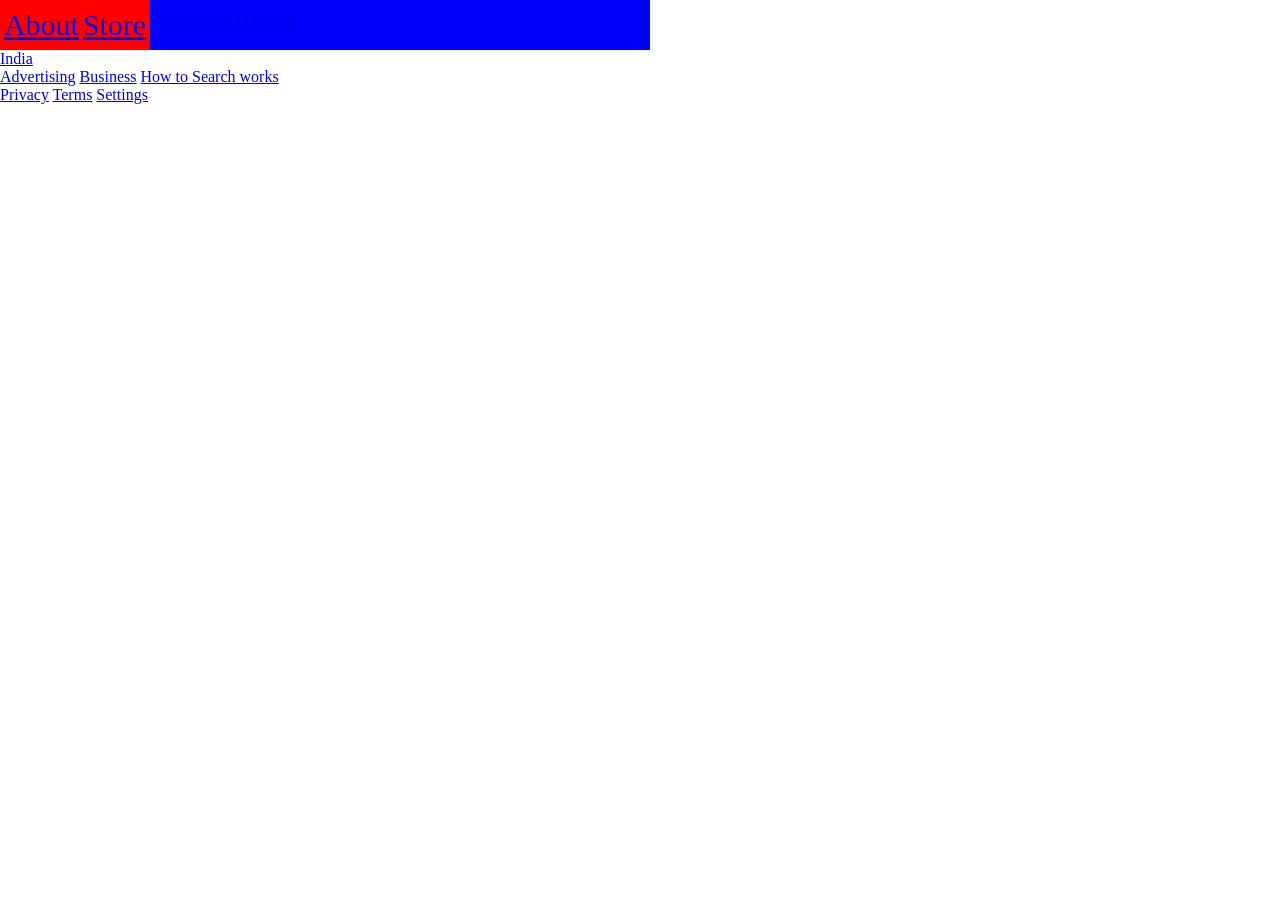
==== Google_Home_Page/index.html @ 4c8fb91e "Add Footer" ====
<!DOCTYPE html>
<html lang="en">
<head>
<meta charset="UTF-8">
<meta http-equiv="X-UA-Compatible" content="IE=edge">
<meta name="viewport" content="width=device-width, initial-scale=1.0">
 <title>Goggle</title>
 <link rel="stylesheet" href="style.css" 
</head>
<body>
  <header>
    <div id="part1">
      <a href="#">About</a>
      <a href="#">Store</a>
    </div>
    <div id="part2">
      <a href="#">Gmail</a>
      <a href="#">Image</a>
    
    </div>
  </header>
  <footer>
    <div id="upper">
      <a href="#">India</a>
    </div>
    <div id="lower">
      <div id="1st-part">
      <a href="#">Advertising</a>
      <a href="#">Business</a>
      <a href="#">How to Search works</a>
      </div>
      <div id="2nd-part">
      <a href="#">Privacy</a>
      <a href="#">Terms</a>
      <a href="#">Settings</a>
      </div>
    </div>
  </footer>
</body>
</html>
---- Google_Home_Page/style.css ----
*{
  margin: 0;
  border: 0;
}
header{
  display: flex;
  font-size: 30px;
  
}
#part1{
  width: 150px;
  height: 50px;
  display: flex;
  justify-content: space-evenly;
  align-items: center;
  background-color: red;
}
#part2{
  width: 500px;
  height: 50px;
  display: flex;
  margin-right: 0px;
  background-color: blue;
}
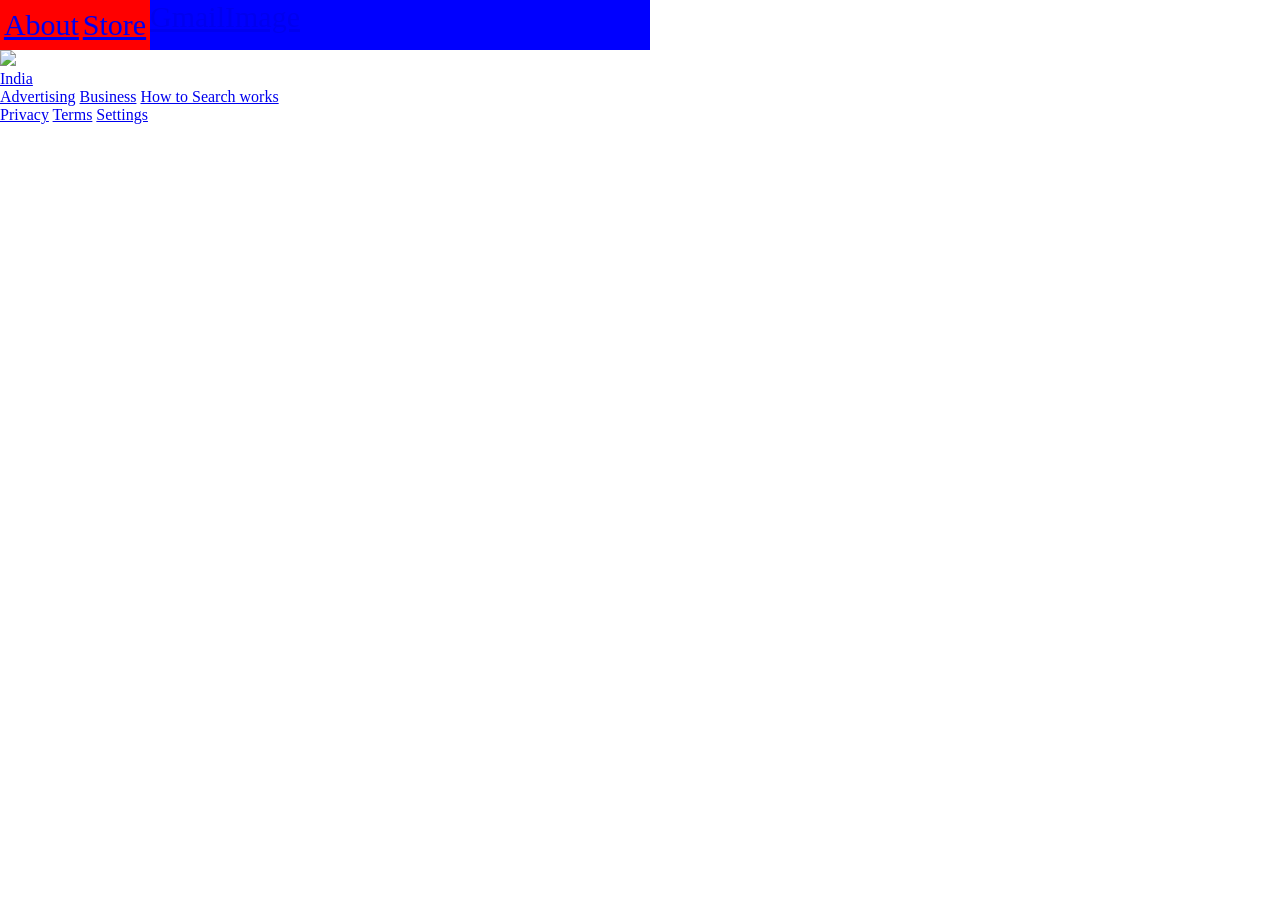
==== commit 4d6592da: "Add Elements" ====
--- a/Google_Home_Page/index.html
+++ b/Google_Home_Page/index.html
@@ -5,7 +5,7 @@
 <meta http-equiv="X-UA-Compatible" content="IE=edge">
 <meta name="viewport" content="width=device-width, initial-scale=1.0">
  <title>Goggle</title>
- <link rel="stylesheet" href="style.css" 
+ <link rel="stylesheet" href="style.css">
 </head>
 <body>
   <header>
@@ -16,9 +16,14 @@
     <div id="part2">
       <a href="#">Gmail</a>
       <a href="#">Image</a>
-    
     </div>
   </header>
+  <img src="google.png">
+  <div id="searchBar">
+    <i></i>
+    <i></i>
+    <i></i>
+  </div>
   <footer>
     <div id="upper">
       <a href="#">India</a>
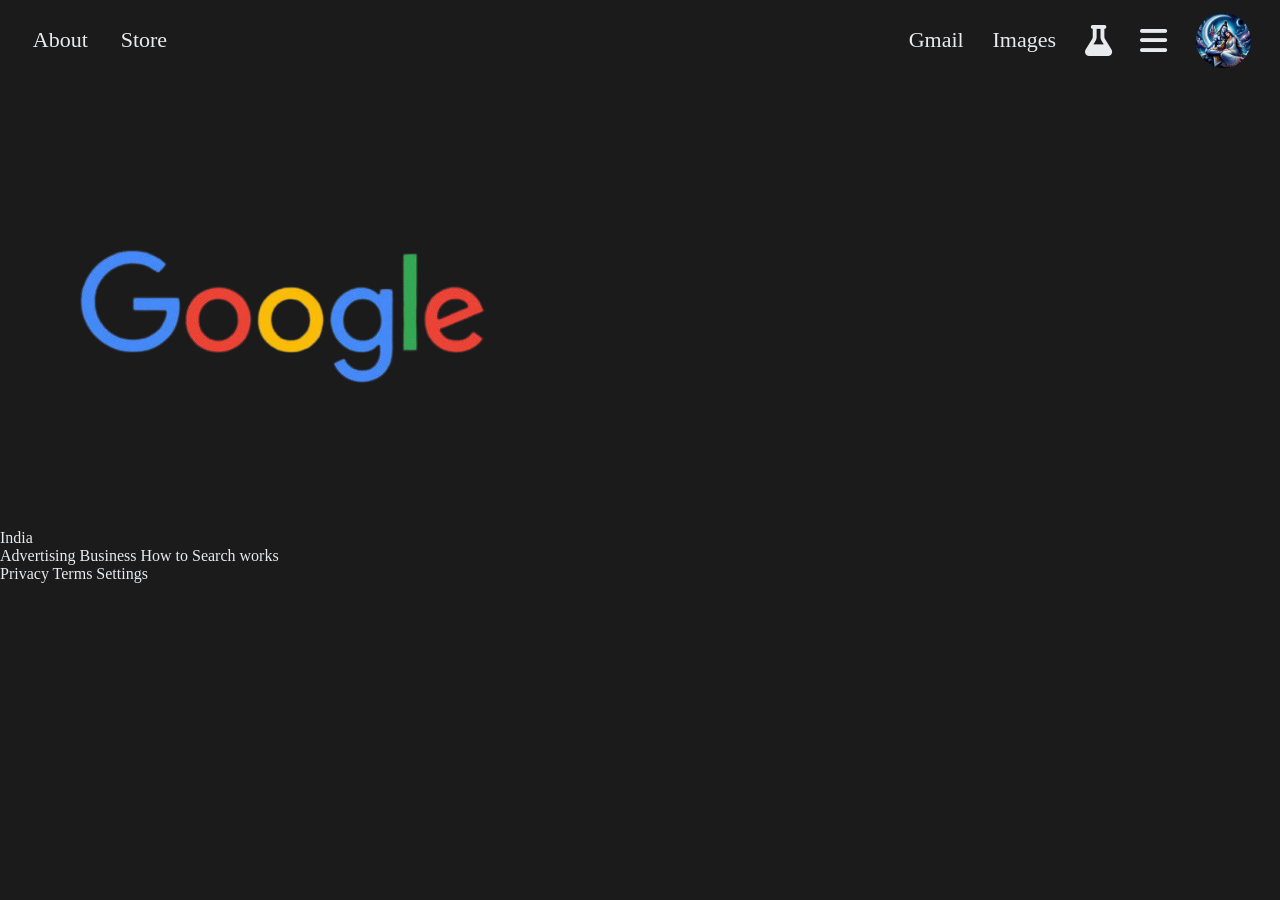
==== commit 3b6e4414: "Complete header" ====
--- a/Google_Home_Page/index.html
+++ b/Google_Home_Page/index.html
@@ -4,8 +4,9 @@
 <meta charset="UTF-8">
 <meta http-equiv="X-UA-Compatible" content="IE=edge">
 <meta name="viewport" content="width=device-width, initial-scale=1.0">
- <title>Goggle</title>
- <link rel="stylesheet" href="style.css">
+  <link rel="stylesheet" href="https://cdnjs.cloudflare.com/ajax/libs/font-awesome/6.5.1/css/all.min.css">
+  <title>Goggle.com</title>
+  <link rel="stylesheet" href="style.css">
 </head>
 <body>
   <header>
@@ -15,14 +16,15 @@
     </div>
     <div id="part2">
       <a href="#">Gmail</a>
-      <a href="#">Image</a>
+      <a href="#">Images</a>
+      <i class="fa-solid fa-flask"></i>
+      <i class="fa-solid fa-bars"></i>
+      <div id="Email-photo"></div>
     </div>
   </header>
-  <img src="google.png">
+  <img src="Google.png">
   <div id="searchBar">
-    <i></i>
-    <i></i>
-    <i></i>
+
   </div>
   <footer>
     <div id="upper">
--- a/Google_Home_Page/style.css
+++ b/Google_Home_Page/style.css
@@ -1,24 +1,44 @@
 *{
   margin: 0;
   border: 0;
+  padding: 0;
+}
+body{
+  background-color: #1B1B1B;
 }
 header{
   display: flex;
-  font-size: 30px;
-  
+  font-size: 22px;
+  justify-content: space-between;
 }
 #part1{
-  width: 150px;
-  height: 50px;
+  width: 200px;
+  height: 80px;
   display: flex;
   justify-content: space-evenly;
   align-items: center;
-  background-color: red;
+}
+#Email-photo{
+  width: 55px;
+  height: 55px;
+  background-image: url('Email_photo.png');
+  background-size: cover;
+  border-radius: 50px;
+}
+header i{
+  font-size: 31px;
 }
 #part2{
-  width: 500px;
-  height: 50px;
+  width: 400px;
+  height: 80px;
   display: flex;
-  margin-right: 0px;
-  background-color: blue;
+  justify-content: space-evenly;
+  align-items: center;
+}
+a{
+  text-decoration: none;
+  color: #E8EAED;
+}
+.fa-solid{
+  color: #E8EAED;
 }
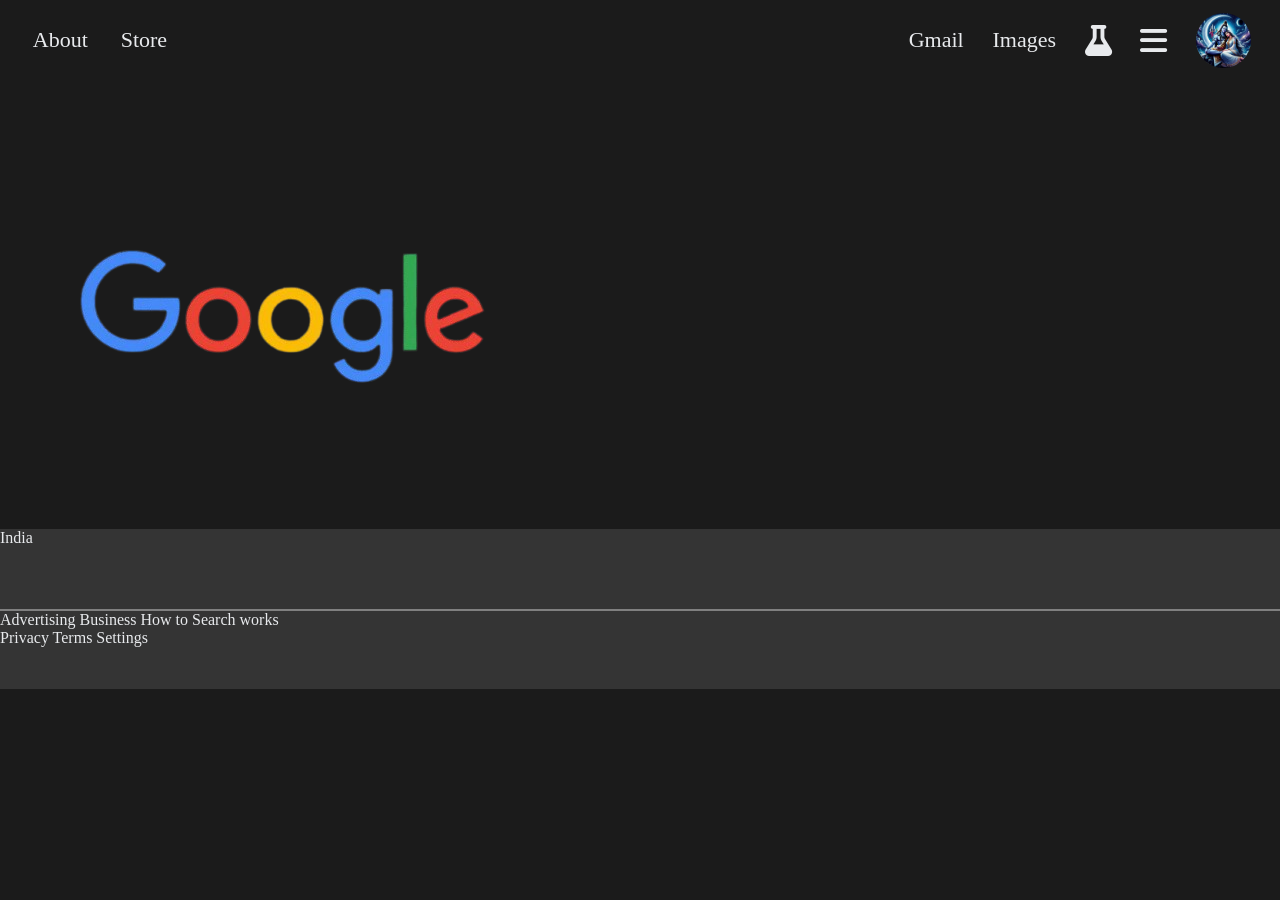
==== commit f1cf5fce: "Add some comments" ====
--- a/Google_Home_Page/index.html
+++ b/Google_Home_Page/index.html
@@ -10,10 +10,12 @@
 </head>
 <body>
   <header>
+    <!--top left part --> 
     <div id="part1">
       <a href="#">About</a>
       <a href="#">Store</a>
     </div>
+    <!-- top right part -->
     <div id="part2">
       <a href="#">Gmail</a>
       <a href="#">Images</a>
@@ -22,9 +24,9 @@
       <div id="Email-photo"></div>
     </div>
   </header>
+  <!-- main part --> 
   <img src="Google.png">
   <div id="searchBar">
-
   </div>
   <footer>
     <div id="upper">
--- a/Google_Home_Page/style.css
+++ b/Google_Home_Page/style.css
@@ -4,6 +4,8 @@
   padding: 0;
 }
 body{
+  width: 100%;
+  height: 100px;
   background-color: #1B1B1B;
 }
 header{
@@ -27,6 +29,7 @@
 }
 header i{
   font-size: 31px;
+  color: #E8EAED;
 }
 #part2{
   width: 400px;
@@ -39,6 +42,18 @@
   text-decoration: none;
   color: #E8EAED;
 }
-.fa-solid{
-  color: #E8EAED;
+footer{
+  width: 100%;
+  height: 160px;
+  display: flex;
+  flex-direction: column;
+  background-color: #343434;
+}
+#lower{
+  flex-direction: row;
+}
+#upper{
+  width: 100%;
+  height: 50%;
+  border-bottom: 2px solid grey;
 }
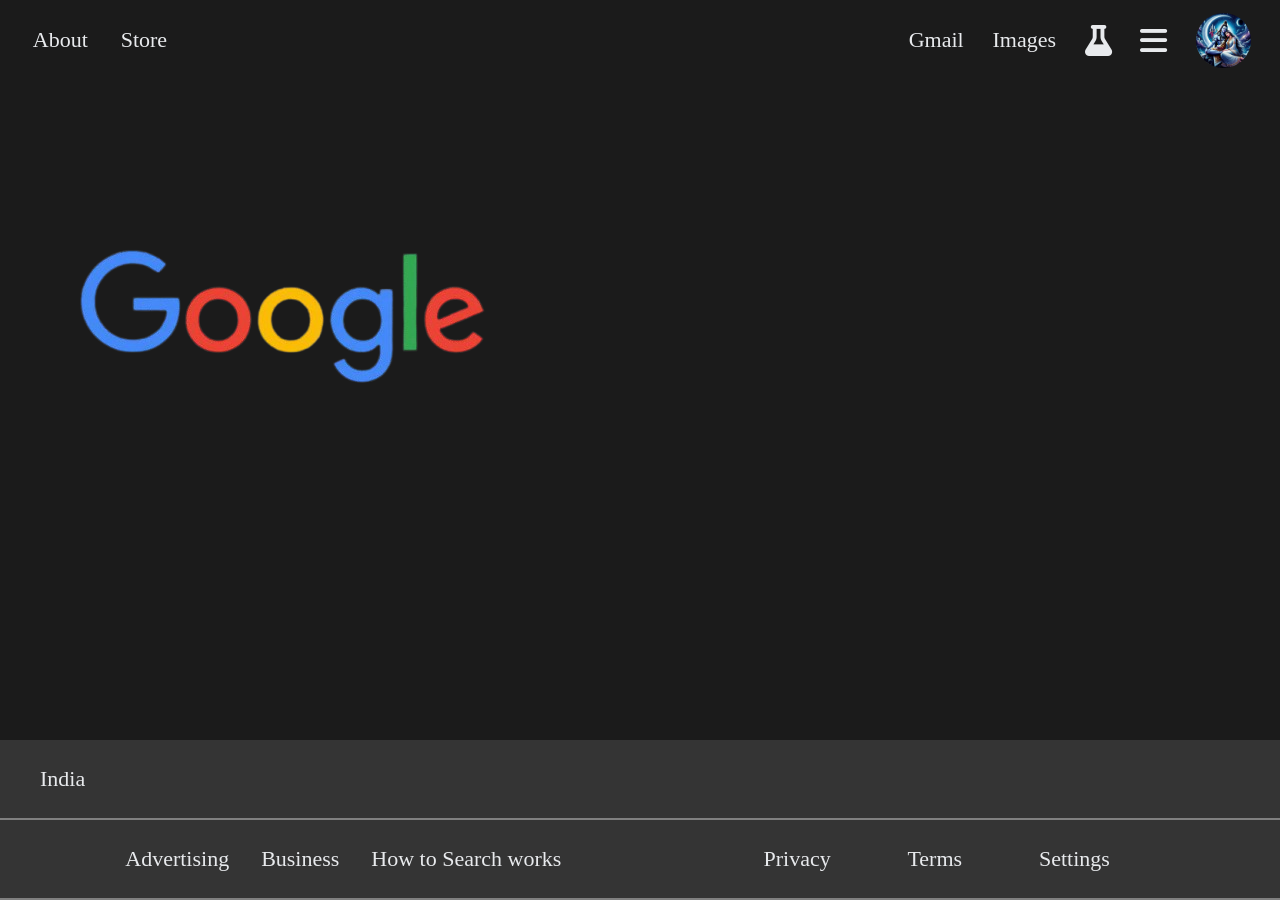
==== commit 5b91be3c: "Complete footer" ====
--- a/Google_Home_Page/index.html
+++ b/Google_Home_Page/index.html
@@ -33,12 +33,12 @@
       <a href="#">India</a>
     </div>
     <div id="lower">
-      <div id="1st-part">
+      <div id="first-part">
       <a href="#">Advertising</a>
       <a href="#">Business</a>
       <a href="#">How to Search works</a>
       </div>
-      <div id="2nd-part">
+      <div id="second-part">
       <a href="#">Privacy</a>
       <a href="#">Terms</a>
       <a href="#">Settings</a>
--- a/Google_Home_Page/style.css
+++ b/Google_Home_Page/style.css
@@ -5,7 +5,7 @@
 }
 body{
   width: 100%;
-  height: 100px;
+  height: 100vh;
   background-color: #1B1B1B;
 }
 header{
@@ -43,17 +43,34 @@
   color: #E8EAED;
 }
 footer{
+  position: fixed;
   width: 100%;
   height: 160px;
   display: flex;
   flex-direction: column;
   background-color: #343434;
+  font-size: 22px;
+  bottom: 0;
 }
 #lower{
+  height: 50%;
+  display: flex;
   flex-direction: row;
+  justify-content: space-evenly;
+  align-items: center;
+  border-bottom: 2px solid grey;;
+}
+#first-part, #second-part{
+  width: 500px;
+  display: flex;
+  justify-content: space-evenly;
+  align-items: center;
 }
 #upper{
   width: 100%;
   height: 50%;
   border-bottom: 2px solid grey;
+  display: flex;
+  align-items: center;
+  padding-left: 40px;
 }
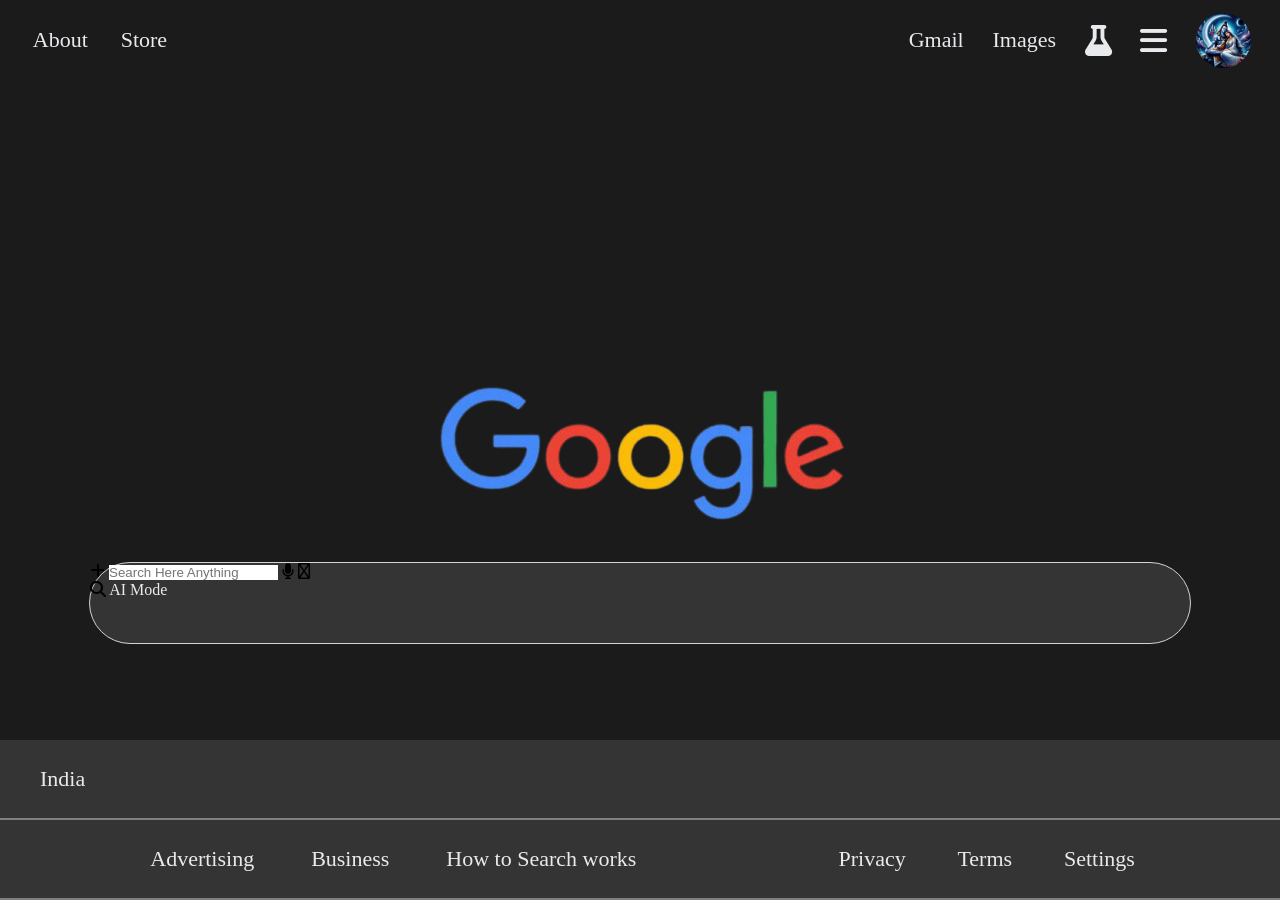
==== commit 617ac99c: "Creating Middle part" ====
--- a/Google_Home_Page/index.html
+++ b/Google_Home_Page/index.html
@@ -25,8 +25,18 @@
     </div>
   </header>
   <!-- main part --> 
-  <img src="Google.png">
-  <div id="searchBar">
+  <div id="middle">
+    <img src="Google.png">
+    <div id="searchBar">
+      <i class="fa-solid fa-plus"></i>
+      <input type="text" placeholder="Search Here Anything">
+      <i class="fa-solid fa-microphone"></i>
+      <i class="fa-regular fa-camera"></i>
+      <div id="corner">
+        <i class="fa-solid fa-magnifying-glass"></i>
+        <a href="#">AI Mode</a>
+      </div>
+    </div>
   </div>
   <footer>
     <div id="upper">
--- a/Google_Home_Page/style.css
+++ b/Google_Home_Page/style.css
@@ -61,10 +61,13 @@
   border-bottom: 2px solid grey;;
 }
 #first-part, #second-part{
-  width: 500px;
+  width: 400px;
   display: flex;
   justify-content: space-evenly;
   align-items: center;
+}
+#first-part{
+  width: 600px;
 }
 #upper{
   width: 100%;
@@ -73,4 +76,21 @@
   display: flex;
   align-items: center;
   padding-left: 40px;
+}
+#middle{
+  width: 100%;
+  height: 500px;
+  display: flex;
+  flex-direction: column;
+  justify-content: center;
+  align-items: center;
+  padding-top: 100px;
+}
+#searchBar{
+  width: 1100px;
+  height: 80px;
+  margin-top: -100px;
+  border-radius: 50px;
+  border: 0.5px solid rgba(211,211,211,1);
+  background-color: #343434;
 }
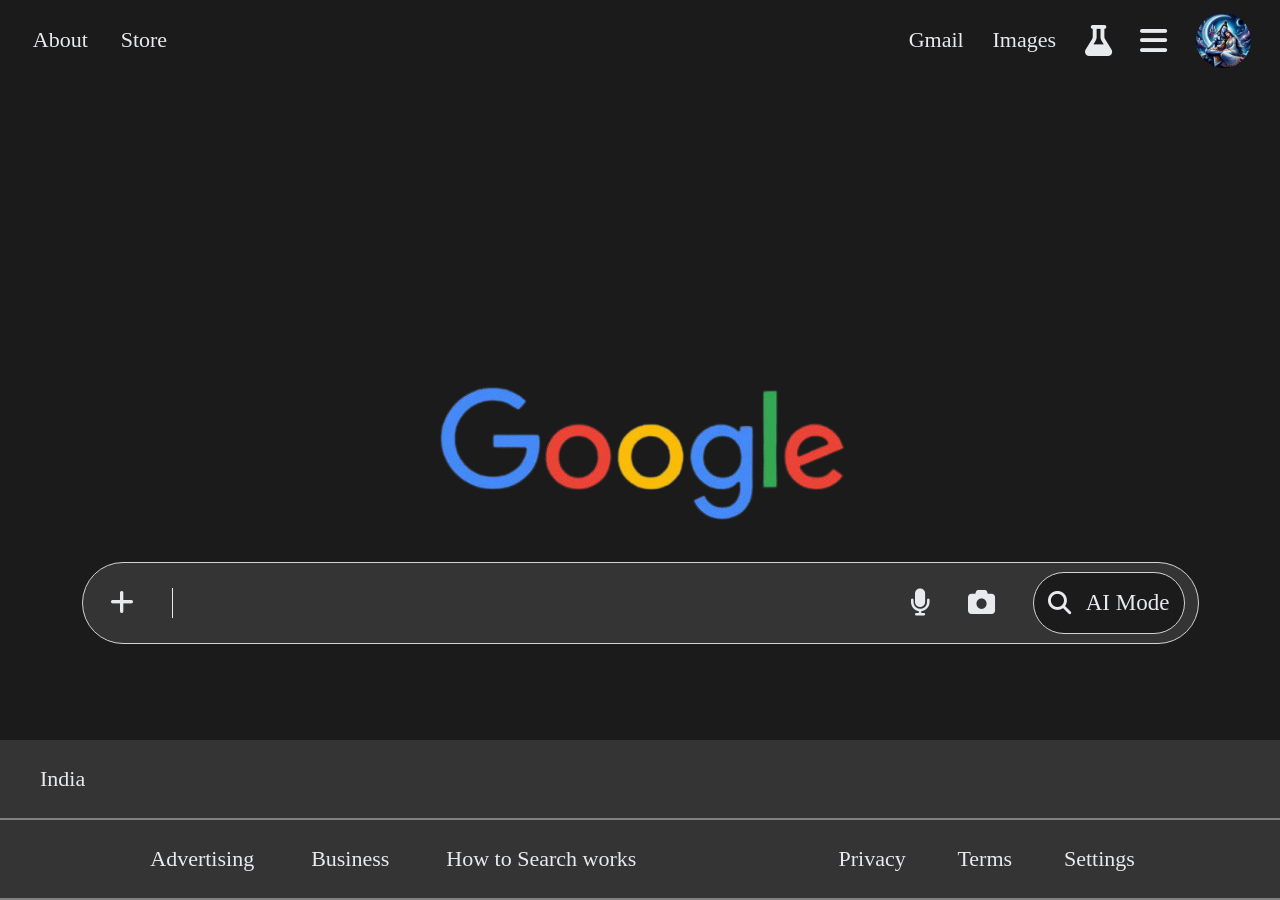
==== commit 26e93864: "Complete Search Bar" ====
--- a/Google_Home_Page/index.html
+++ b/Google_Home_Page/index.html
@@ -29,9 +29,9 @@
     <img src="Google.png">
     <div id="searchBar">
       <i class="fa-solid fa-plus"></i>
-      <input type="text" placeholder="Search Here Anything">
+      <input type="text" placeholder="">
       <i class="fa-solid fa-microphone"></i>
-      <i class="fa-regular fa-camera"></i>
+      <i class="fa-solid fa-camera"></i>
       <div id="corner">
         <i class="fa-solid fa-magnifying-glass"></i>
         <a href="#">AI Mode</a>
--- a/Google_Home_Page/style.css
+++ b/Google_Home_Page/style.css
@@ -90,7 +90,31 @@
   width: 1100px;
   height: 80px;
   margin-top: -100px;
-  border-radius: 50px;
+  border-radius: 100px;
   border: 0.5px solid rgba(211,211,211,1);
+  font-size: 27px;
+  color: #E8EAED;
   background-color: #343434;
+  display: flex;
+  justify-content: space-evenly;
+  align-items: center;
+  padding-left: 15px;
+  gap: 25px;
+}
+input{
+  width: 700px;
+  height: 30px;
+  border-left: 1px solid #E8EAED;
+  background-color: #343434;
+}
+#corner{
+  width: 150px;
+  height: 60px;
+  display: flex;
+  justify-content: space-evenly;
+  align-items: center;
+  font-size: 23px;
+  border: 0.5px solid rgba(211,211,211,1);
+  border-radius: 100px;
+  background-color: #1B1B1B;
 }
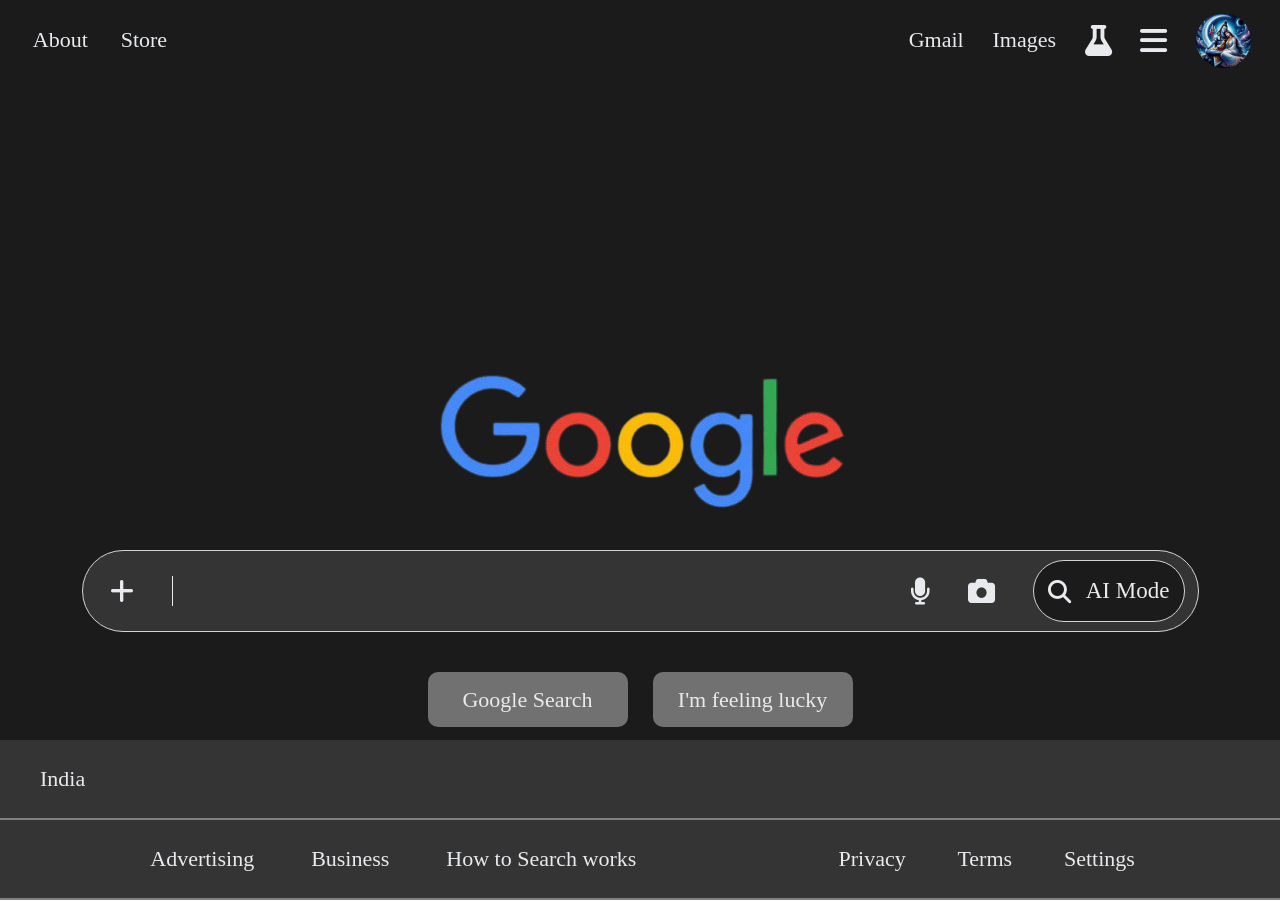
==== commit 2337eedf: "Complete Middle Part" ====
--- a/Google_Home_Page/index.html
+++ b/Google_Home_Page/index.html
@@ -37,6 +37,15 @@
         <a href="#">AI Mode</a>
       </div>
     </div>
+    <div id="buttons">
+      <div id="button1">
+        <a href="#">Google Search</a>
+      </div>
+      <div id="button2">
+        <a href="#">I'm feeling lucky</a>
+      </div>
+    </div>
+    <a id="textLink" href="#">Google offered in: हिन्दी বাংলা తెలుగు मराठी தமிழ் ગુજરાતી ಕನ್ನಡ മലയാളം ਪੰਜਾਬੀ</a>
   </div>
   <footer>
     <div id="upper">
--- a/Google_Home_Page/style.css
+++ b/Google_Home_Page/style.css
@@ -79,7 +79,7 @@
 }
 #middle{
   width: 100%;
-  height: 500px;
+  height: 650px;
   display: flex;
   flex-direction: column;
   justify-content: center;
@@ -117,4 +117,22 @@
   border: 0.5px solid rgba(211,211,211,1);
   border-radius: 100px;
   background-color: #1B1B1B;
+}
+#buttons{
+  width: 425px;
+  display: flex;
+  justify-content: space-between;
+  align-items: center;
+}
+#button1, #button2{
+  width: 200px;
+  height: 55px;
+  background-color: #717171;
+  display: flex;
+  justify-content: center;
+  align-items: center;
+  margin-top: 40px;
+  font-size: 22px;
+  border-radius: 10px;
+  margin-bottom: 60px;
 }
